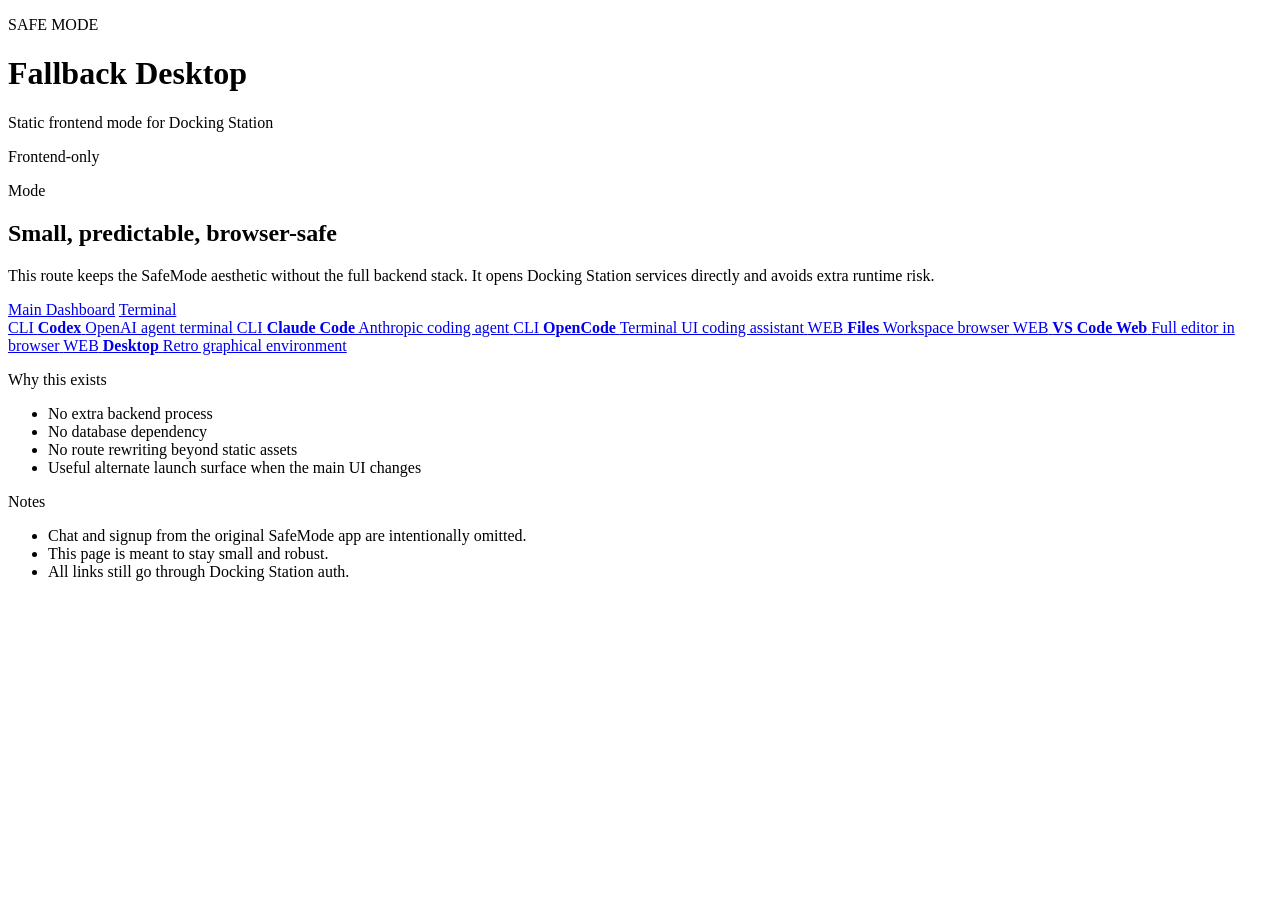
==== dev-container/safemode/index.html @ 05e7f149 "Update README and GitHub description for 30-tool inventory Reflects all recent additions: SafeMode, " ====
<!DOCTYPE html>
<html lang="en">
<head>
  <meta charset="utf-8">
  <meta name="viewport" content="width=device-width, initial-scale=1">
  <title>SafeMode</title>
  <meta name="description" content="Static SafeMode-inspired frontend for Docking Station">
  <link rel="stylesheet" href="/safemode/safemode.css">
</head>
<body>
  <div class="crt"></div>
  <header class="topbar">
    <div>
      <p class="eyebrow">SAFE MODE</p>
      <h1>Fallback Desktop</h1>
      <p class="subtitle">Static frontend mode for Docking Station</p>
    </div>
    <div class="status">
      <span class="status-dot"></span>
      <span>Frontend-only</span>
    </div>
  </header>

  <main class="desktop">
    <section class="hero card">
      <div>
        <p class="label">Mode</p>
        <h2>Small, predictable, browser-safe</h2>
        <p class="copy">
          This route keeps the SafeMode aesthetic without the full backend stack.
          It opens Docking Station services directly and avoids extra runtime risk.
        </p>
      </div>
      <div class="hero-actions">
        <a class="button primary" href="/" target="_blank" rel="noopener">Main Dashboard</a>
        <a class="button" href="/terminal/?arg=shell" target="_blank" rel="noopener">Terminal</a>
      </div>
    </section>

    <section class="grid">
      <a class="app card" href="/terminal/?arg=codex" target="_blank" rel="noopener">
        <span class="app-kicker">CLI</span>
        <strong>Codex</strong>
        <span>OpenAI agent terminal</span>
      </a>
      <a class="app card" href="/terminal/?arg=claude" target="_blank" rel="noopener">
        <span class="app-kicker">CLI</span>
        <strong>Claude Code</strong>
        <span>Anthropic coding agent</span>
      </a>
      <a class="app card" href="/terminal/?arg=opencode" target="_blank" rel="noopener">
        <span class="app-kicker">CLI</span>
        <strong>OpenCode</strong>
        <span>Terminal UI coding assistant</span>
      </a>
      <a class="app card" href="/files/" target="_blank" rel="noopener">
        <span class="app-kicker">WEB</span>
        <strong>Files</strong>
        <span>Workspace browser</span>
      </a>
      <a class="app card" href="/code-server/" target="_blank" rel="noopener">
        <span class="app-kicker">WEB</span>
        <strong>VS Code Web</strong>
        <span>Full editor in browser</span>
      </a>
      <a class="app card" href="/desktop/" target="_blank" rel="noopener">
        <span class="app-kicker">WEB</span>
        <strong>Desktop</strong>
        <span>Retro graphical environment</span>
      </a>
    </section>

    <section class="panel-row">
      <section class="card panel">
        <p class="label">Why this exists</p>
        <ul>
          <li>No extra backend process</li>
          <li>No database dependency</li>
          <li>No route rewriting beyond static assets</li>
          <li>Useful alternate launch surface when the main UI changes</li>
        </ul>
      </section>
      <section class="card panel">
        <p class="label">Notes</p>
        <ul>
          <li>Chat and signup from the original SafeMode app are intentionally omitted.</li>
          <li>This page is meant to stay small and robust.</li>
          <li>All links still go through Docking Station auth.</li>
        </ul>
      </section>
    </section>
  </main>
</body>
</html>
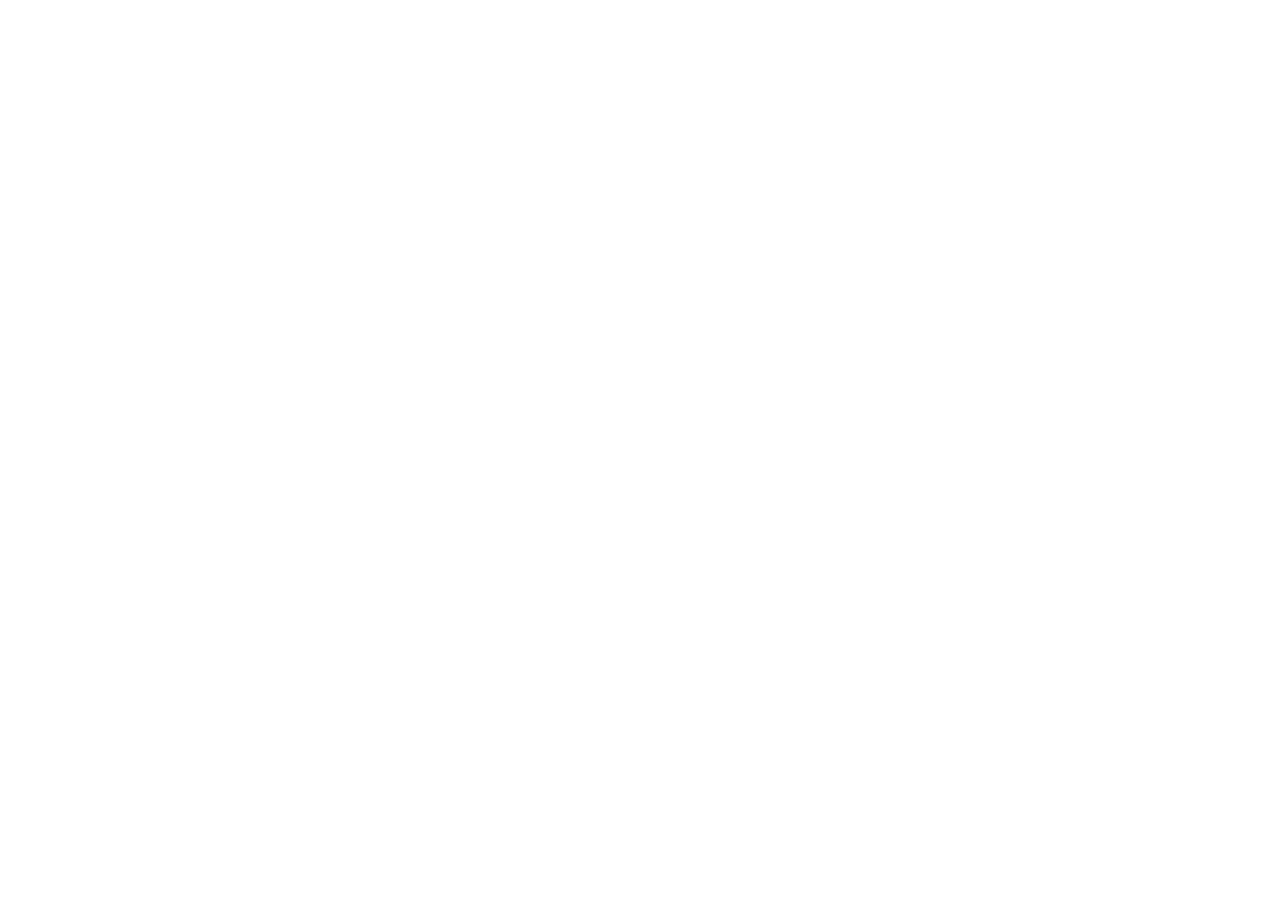
==== commit e6efc078: "Fix WebSocket proxy for terminal on localhost Added nginx map directive so Connection header is only" ====
--- a/dev-container/safemode/index.html
+++ b/dev-container/safemode/index.html
@@ -1,94 +1,14 @@
 <!DOCTYPE html>
 <html lang="en">
-<head>
-  <meta charset="utf-8">
-  <meta name="viewport" content="width=device-width, initial-scale=1">
-  <title>SafeMode</title>
-  <meta name="description" content="Static SafeMode-inspired frontend for Docking Station">
-  <link rel="stylesheet" href="/safemode/safemode.css">
-</head>
-<body>
-  <div class="crt"></div>
-  <header class="topbar">
-    <div>
-      <p class="eyebrow">SAFE MODE</p>
-      <h1>Fallback Desktop</h1>
-      <p class="subtitle">Static frontend mode for Docking Station</p>
-    </div>
-    <div class="status">
-      <span class="status-dot"></span>
-      <span>Frontend-only</span>
-    </div>
-  </header>
-
-  <main class="desktop">
-    <section class="hero card">
-      <div>
-        <p class="label">Mode</p>
-        <h2>Small, predictable, browser-safe</h2>
-        <p class="copy">
-          This route keeps the SafeMode aesthetic without the full backend stack.
-          It opens Docking Station services directly and avoids extra runtime risk.
-        </p>
-      </div>
-      <div class="hero-actions">
-        <a class="button primary" href="/" target="_blank" rel="noopener">Main Dashboard</a>
-        <a class="button" href="/terminal/?arg=shell" target="_blank" rel="noopener">Terminal</a>
-      </div>
-    </section>
-
-    <section class="grid">
-      <a class="app card" href="/terminal/?arg=codex" target="_blank" rel="noopener">
-        <span class="app-kicker">CLI</span>
-        <strong>Codex</strong>
-        <span>OpenAI agent terminal</span>
-      </a>
-      <a class="app card" href="/terminal/?arg=claude" target="_blank" rel="noopener">
-        <span class="app-kicker">CLI</span>
-        <strong>Claude Code</strong>
-        <span>Anthropic coding agent</span>
-      </a>
-      <a class="app card" href="/terminal/?arg=opencode" target="_blank" rel="noopener">
-        <span class="app-kicker">CLI</span>
-        <strong>OpenCode</strong>
-        <span>Terminal UI coding assistant</span>
-      </a>
-      <a class="app card" href="/files/" target="_blank" rel="noopener">
-        <span class="app-kicker">WEB</span>
-        <strong>Files</strong>
-        <span>Workspace browser</span>
-      </a>
-      <a class="app card" href="/code-server/" target="_blank" rel="noopener">
-        <span class="app-kicker">WEB</span>
-        <strong>VS Code Web</strong>
-        <span>Full editor in browser</span>
-      </a>
-      <a class="app card" href="/desktop/" target="_blank" rel="noopener">
-        <span class="app-kicker">WEB</span>
-        <strong>Desktop</strong>
-        <span>Retro graphical environment</span>
-      </a>
-    </section>
-
-    <section class="panel-row">
-      <section class="card panel">
-        <p class="label">Why this exists</p>
-        <ul>
-          <li>No extra backend process</li>
-          <li>No database dependency</li>
-          <li>No route rewriting beyond static assets</li>
-          <li>Useful alternate launch surface when the main UI changes</li>
-        </ul>
-      </section>
-      <section class="card panel">
-        <p class="label">Notes</p>
-        <ul>
-          <li>Chat and signup from the original SafeMode app are intentionally omitted.</li>
-          <li>This page is meant to stay small and robust.</li>
-          <li>All links still go through Docking Station auth.</li>
-        </ul>
-      </section>
-    </section>
-  </main>
-</body>
+  <head>
+    <meta charset="UTF-8" />
+    <meta name="viewport" content="width=device-width, initial-scale=1.0, maximum-scale=1" />
+    <meta name="description" content="SafeMode" />
+    <title>SafeMode</title>
+    <link rel="stylesheet" crossorigin href="https://safemode.dev/assets/index-B-iZyTdA.css">
+    <script type="module" crossorigin src="https://safemode.dev/assets/index-BeD4F7eZ.js"></script>
+  </head>
+  <body>
+    <div id="root"></div>
+  </body>
 </html>
